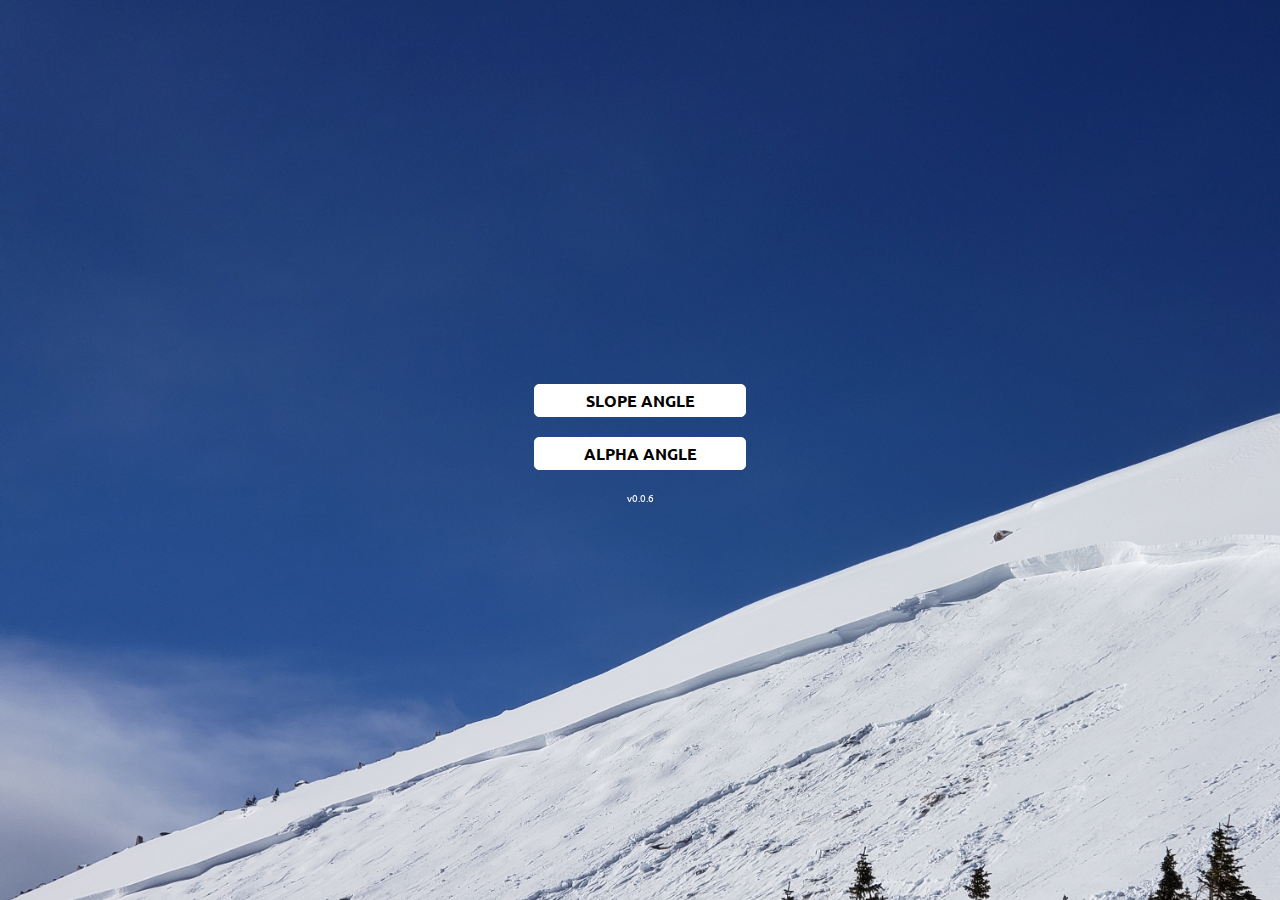
==== bctools/index.html @ e4209ce8 "facing mode" ====
<!DOCTYPE html>
<html>

<head>
    <meta charset="utf-8" />
    <meta http-equiv="X-UA-Compatible" content="IE=edge">
    <title>BC Tools</title>
    <meta name="viewport" content="width=device-width, initial-scale=1, user-scalable=no">
    <meta name="theme-color" content="#284E8C">
    <link rel="manifest" href="manifest.json">
    <link rel="icon" type="image/png" href="img/icon.png">
    <link rel="stylesheet" type="text/css" media="screen" href="main.css" />

    <link href="https://fonts.googleapis.com/css?family=Ubuntu" rel="stylesheet">
</head>

<body>
    <div id="outer-container" class="container">
        <div class="content" id="main">

            <div class="button" id="button-slope-angle" onclick="app.transition('main','slope-angle')">SLOPE ANGLE</div>
            <div class="button" id="button-alpha-angle" onclick="app.transition('main','alpha-angle')">ALPHA ANGLE</div>
            <div style="font-size: .6em; color: white;">v0.0.6</div>
        </div>
        <div class="content" id="slope-angle" hidden>
            <div id='slope-angle-container'>
                <div class="slope-panel slope-ok" hidden>Slab Avalanches Almost Unheard Of</div>
                <div class="slope-panel slope-warning" hidden>Slab Avalanches Can and Do Occur</div>
                <div class="slope-panel slope-danger" hidden>Prime Slab Avalanche Terrain</div>
                <div id='slope-angle-value'></div>
                <div class="button bottom" onclick="app.transition('slope-angle','main')">BACK</div>
            </div>
        </div>
        <div class="" id="alpha-angle" hidden>

            <div id='alpha-angle-container'>
                <div class="video-overlay">
                    <div class="horizon"></div>
                </div>
                <div id="alpha-angle-value"></div>
                <video style="margin: auto" id="gum-local" autoplay playsinline></video>
                <div class="button bottom" style='z-index: 9999;' onclick="app.transition('alpha-angle','main')">BACK</div>

            </div>
        </div>
    </div>
    <script src="main.js"></script>
    <script>
    </script>
</body>

</html>
---- bctools/main.css ----
html, body {
    height: 100%;
    margin: 0;
}
body {
    background-color: #284E8C;
}
.container {
    
    margin: auto;
    position:fixed !important;
position:absolute;
top:0;
right:0;
bottom:0;
left:0;
}
#main {
    background-image: url('img/postage-stamp-avy.jpg');
    min-height: 100%; 
    background-size: cover;
    text-align: center;
    padding-top: 30%;
}

#slope-angle{
position:absolute;
top:0;
right:0;
bottom:0;
left:0;
background-color: black;
}
#slope-angle-container {
    text-align: center;
    position: relative;
    top: 50%;
    transform: perspective(1px) translateY(-50%);
    height: 100%;
    font-size: 1.5em;
}
.slope-panel {
    margin-bottom: 20px;
    padding-top: 100px;
    padding-bottom: 100px;
}
.slope-ok {
    background-color: green;
}
.slope-warning {
    background-color: yellow;
    color: black;
}
.slope-danger {
    background-color: red;
    color: black;
}
#slope-angle-value {
color: white;

    font-size: 8em;
}
.content {

font-family: "Ubuntu";
position: relative;
}
.button {
  border: 1px solid white;
  background: white;
  color: black;
  margin-bottom: 20px;
  
  font-weight: bold;
  padding: 5px;
  border-radius: 5px;
  width: 200px;
  position: relative;
  left: 50%;
  transform: translate(-50%, 0);
  user-select: none;
  cursor: pointer;
}
.bottom {
    position: absolute;
    bottom: 0;
}
.button a {
  color: black;
  text-decoration: none;
}

video {
position: fixed;
  left: 0; 
  bottom: 0;
  min-width: 100%; 
  min-height: 100%;
  width: auto; 
  height: auto;
  object-fit: fill;
  z-index: 1;
}
.video-overlay {
    
  position: absolute;
  top: 0;
  left: 0;
  width: 100%;
  height: 100%;
  z-index: 2;
  color: yellow;
  display: flex;
  justify-content: center;
  align-items: center;
}
#alpha-angle-value {
    
  position: absolute;
  top: 0;
  left: 0;
  width: 100%;
  height: 100%;
  z-index: 3;
  margin-top: 10%;
  font-size: 8em;
}
.ok {
    color: green;
}
.warning {
    color: yellow;
}
.danger {
    color: red;
}
.horizon {
    width: 100%;
    height: 1px;
    background-color: yellow;
}

#alpha-angle-container {
font-family: "Ubuntu";  
    height: 100%;
    text-align: center;

}
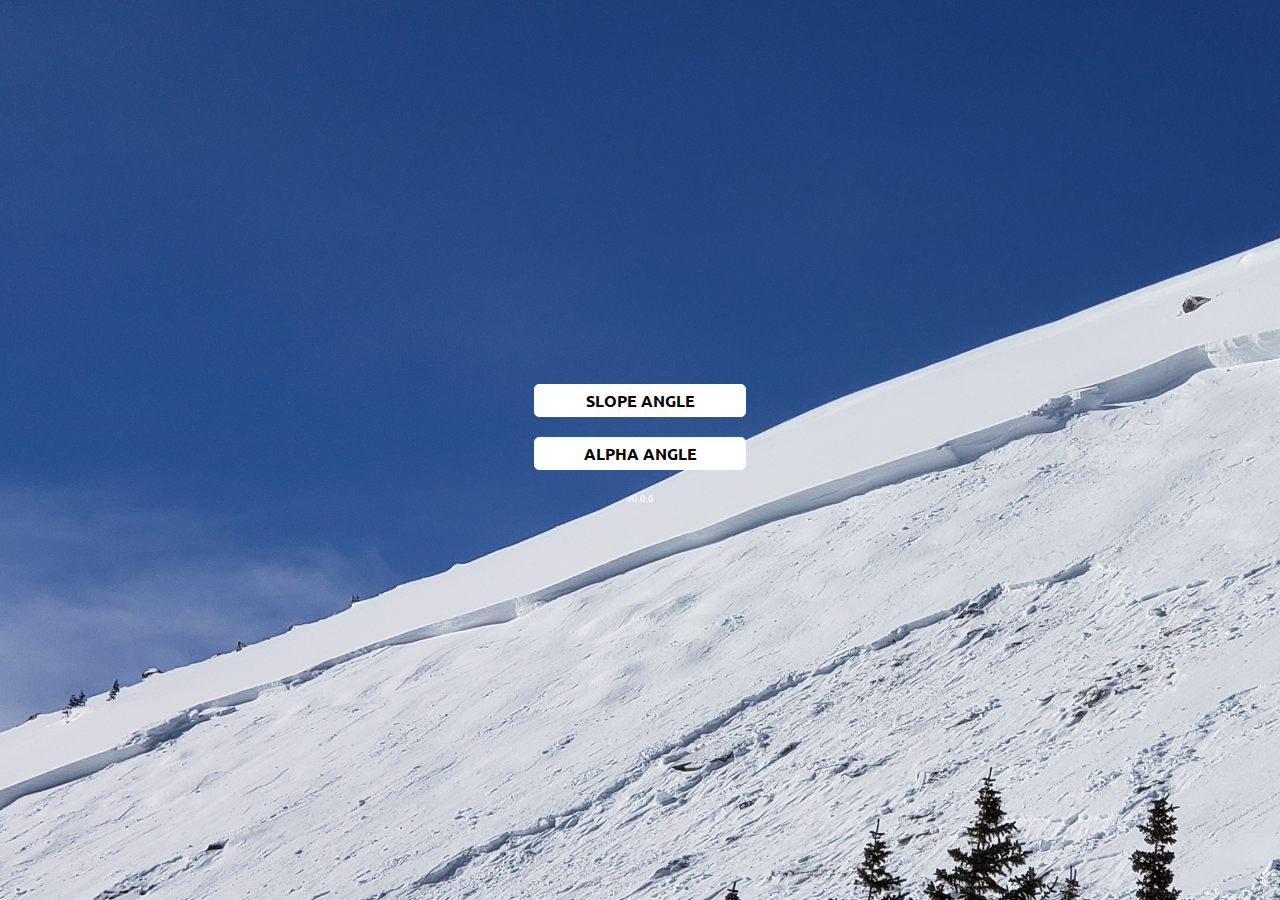
==== commit 09ebfbd7: "Fixes for PWA support" ====
--- a/bctools/index.html
+++ b/bctools/index.html
@@ -7,11 +7,12 @@
     <title>BC Tools</title>
     <meta name="viewport" content="width=device-width, initial-scale=1, user-scalable=no">
     <meta name="theme-color" content="#284E8C">
-    <link rel="manifest" href="manifest.json">
+    <link rel="manifest" href="manifest.json?v2">
     <link rel="icon" type="image/png" href="img/icon.png">
-    <link rel="stylesheet" type="text/css" media="screen" href="main.css" />
+    <link rel="stylesheet" type="text/css" media="screen" href="main.css?v2" />
 
     <link href="https://fonts.googleapis.com/css?family=Ubuntu" rel="stylesheet">
+    <script lang="javascript" src="main.js?v2"></script>
 </head>
 
 <body>
@@ -39,14 +40,12 @@
                 </div>
                 <div id="alpha-angle-value"></div>
                 <video style="margin: auto" id="gum-local" autoplay playsinline></video>
-                <div class="button bottom" style='z-index: 9999;' onclick="app.transition('alpha-angle','main')">BACK</div>
+                <div class="button bottom" style='z-index: 9999;' onclick="app.transition('alpha-angle','main')">BACK
+                </div>
 
             </div>
         </div>
     </div>
-    <script src="main.js"></script>
-    <script>
-    </script>
 </body>
 
 </html>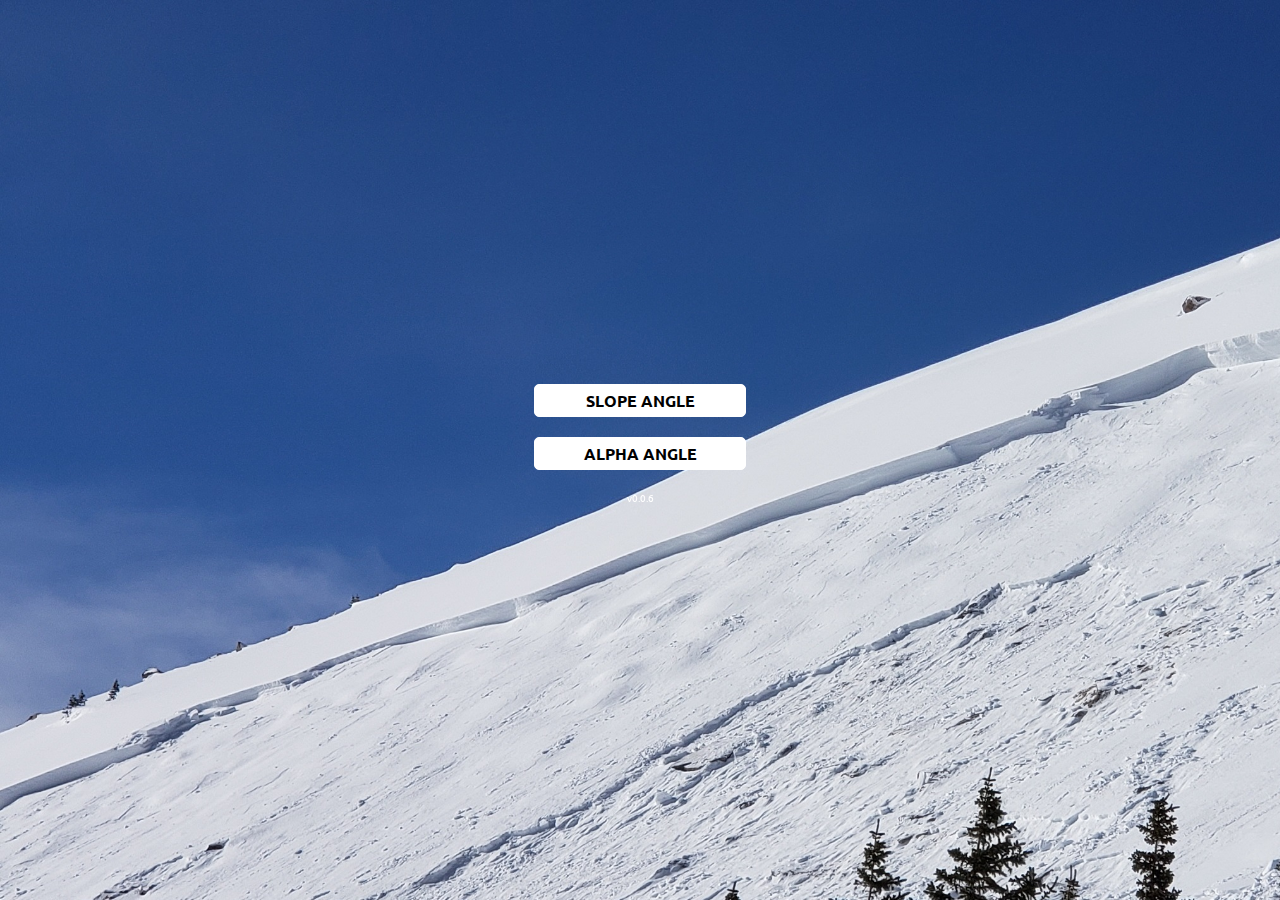
==== commit 7ecd0990: "Fix PWA" ====
--- a/bctools/index.html
+++ b/bctools/index.html
@@ -12,7 +12,6 @@
     <link rel="stylesheet" type="text/css" media="screen" href="main.css?v2" />
 
     <link href="https://fonts.googleapis.com/css?family=Ubuntu" rel="stylesheet">
-    <script lang="javascript" src="main.js?v2"></script>
 </head>
 
 <body>
@@ -46,6 +45,8 @@
             </div>
         </div>
     </div>
+    <script lang="javascript" src="main.js?v4"></script>
+
 </body>
 
 </html>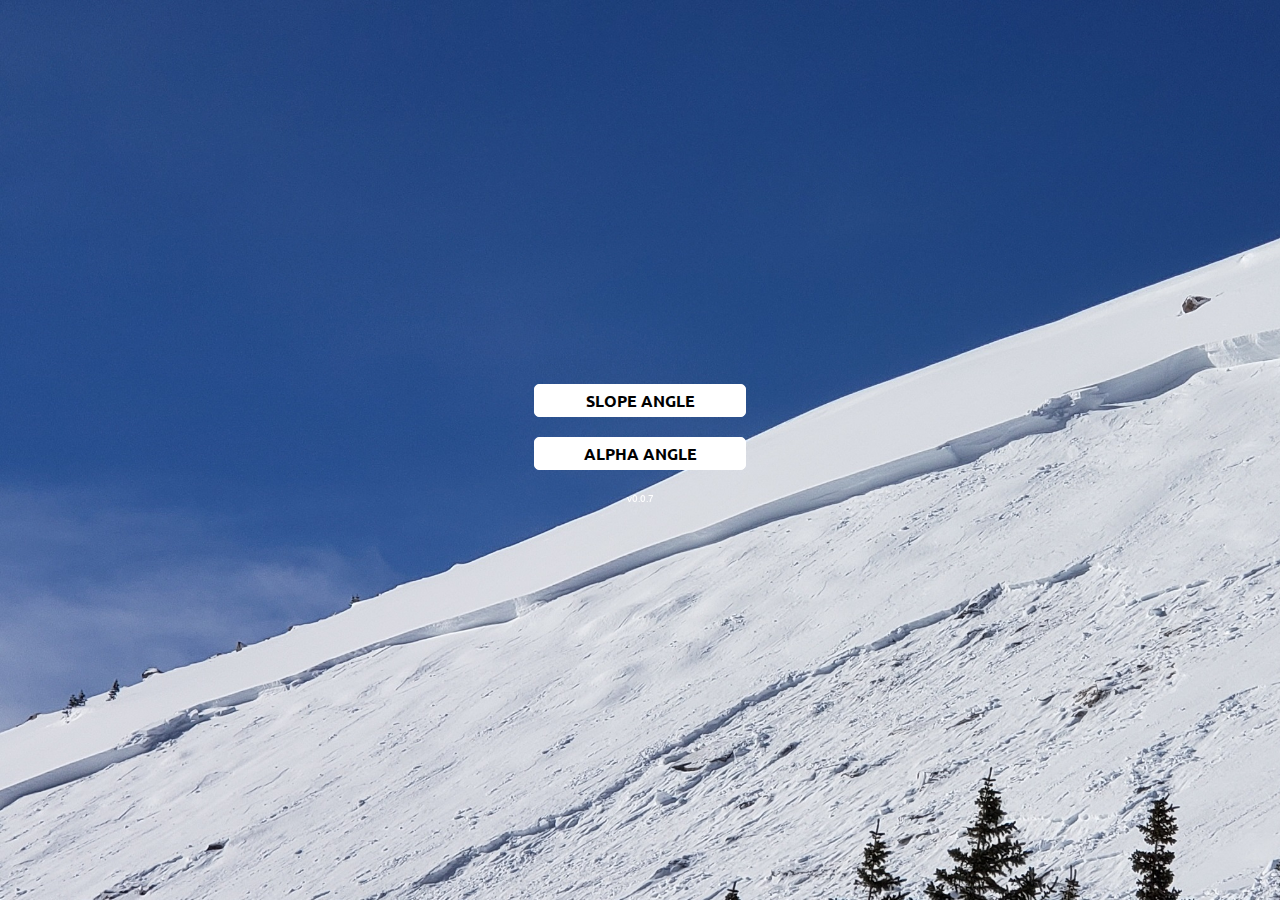
==== commit 03cef747: "Version bump" ====
--- a/bctools/index.html
+++ b/bctools/index.html
@@ -20,7 +20,7 @@
 
             <div class="button" id="button-slope-angle" onclick="app.transition('main','slope-angle')">SLOPE ANGLE</div>
             <div class="button" id="button-alpha-angle" onclick="app.transition('main','alpha-angle')">ALPHA ANGLE</div>
-            <div style="font-size: .6em; color: white;">v0.0.6</div>
+            <div style="font-size: .6em; color: white;">v0.0.7</div>
         </div>
         <div class="content" id="slope-angle" hidden>
             <div id='slope-angle-container'>
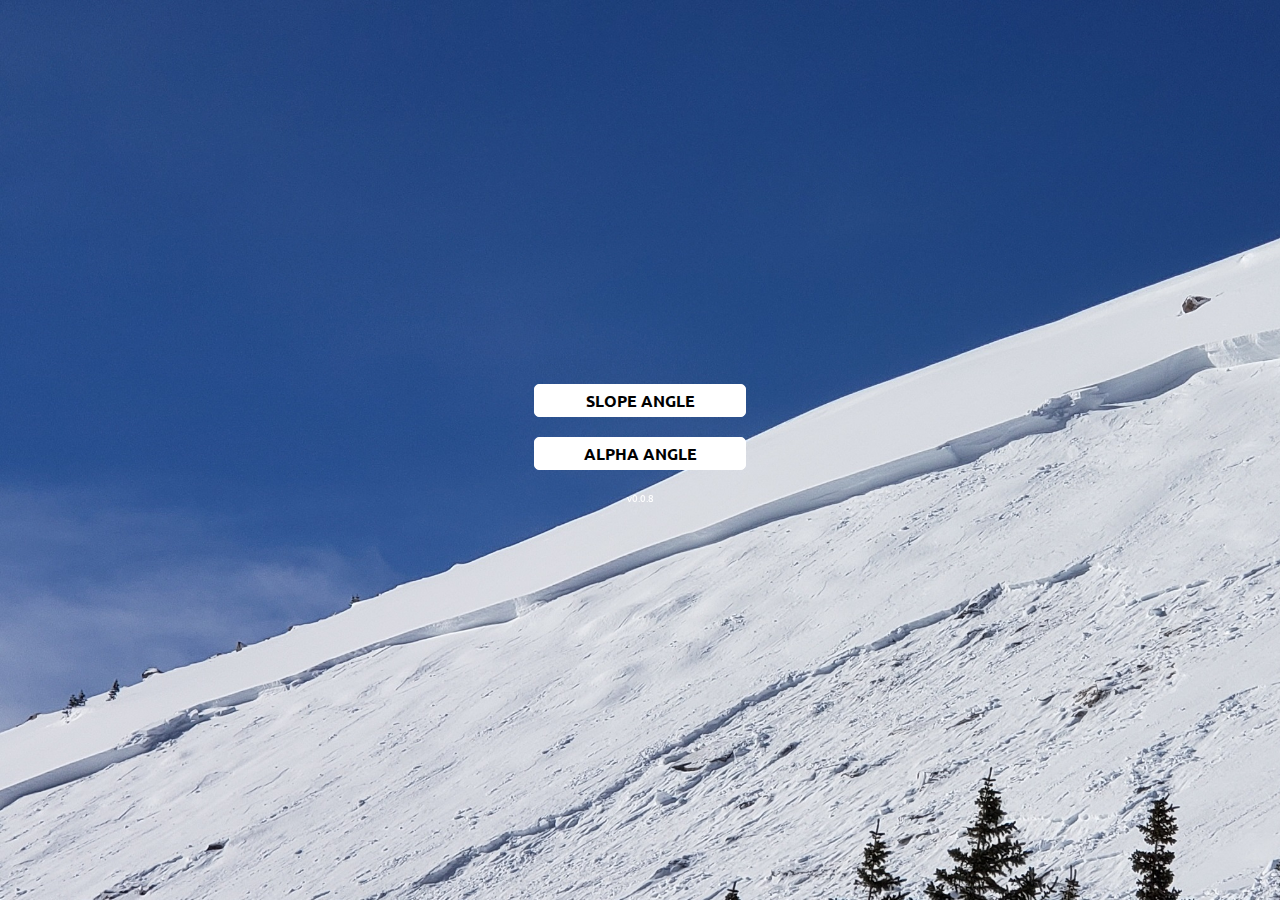
==== commit 147d12c3: "Fix PWA" ====
--- a/bctools/index.html
+++ b/bctools/index.html
@@ -20,7 +20,7 @@
 
             <div class="button" id="button-slope-angle" onclick="app.transition('main','slope-angle')">SLOPE ANGLE</div>
             <div class="button" id="button-alpha-angle" onclick="app.transition('main','alpha-angle')">ALPHA ANGLE</div>
-            <div style="font-size: .6em; color: white;">v0.0.7</div>
+            <div style="font-size: .6em; color: white;">v0.0.8</div>
         </div>
         <div class="content" id="slope-angle" hidden>
             <div id='slope-angle-container'>
@@ -45,7 +45,7 @@
             </div>
         </div>
     </div>
-    <script lang="javascript" src="main.js?v4"></script>
+    <script lang="javascript" src="main.js?v5"></script>
 
 </body>
 
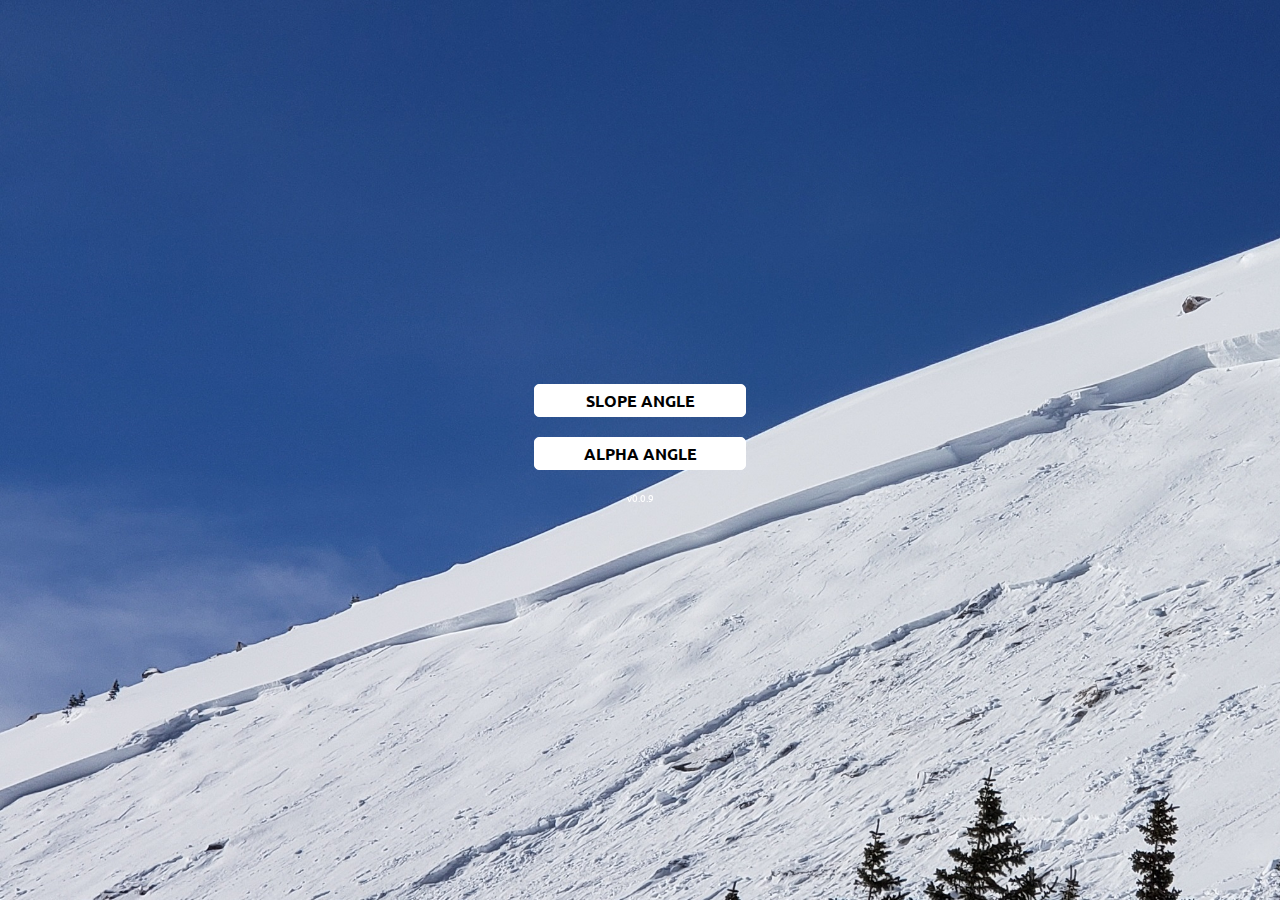
==== commit 1b077b01: "Fix PWA" ====
--- a/bctools/index.html
+++ b/bctools/index.html
@@ -7,7 +7,7 @@
     <title>BC Tools</title>
     <meta name="viewport" content="width=device-width, initial-scale=1, user-scalable=no">
     <meta name="theme-color" content="#284E8C">
-    <link rel="manifest" href="manifest.json?v2">
+    <link rel="manifest" href="manifest.json?v5">
     <link rel="icon" type="image/png" href="img/icon.png">
     <link rel="stylesheet" type="text/css" media="screen" href="main.css?v2" />
 
@@ -20,7 +20,7 @@
 
             <div class="button" id="button-slope-angle" onclick="app.transition('main','slope-angle')">SLOPE ANGLE</div>
             <div class="button" id="button-alpha-angle" onclick="app.transition('main','alpha-angle')">ALPHA ANGLE</div>
-            <div style="font-size: .6em; color: white;">v0.0.8</div>
+            <div style="font-size: .6em; color: white;">v0.0.9</div>
         </div>
         <div class="content" id="slope-angle" hidden>
             <div id='slope-angle-container'>
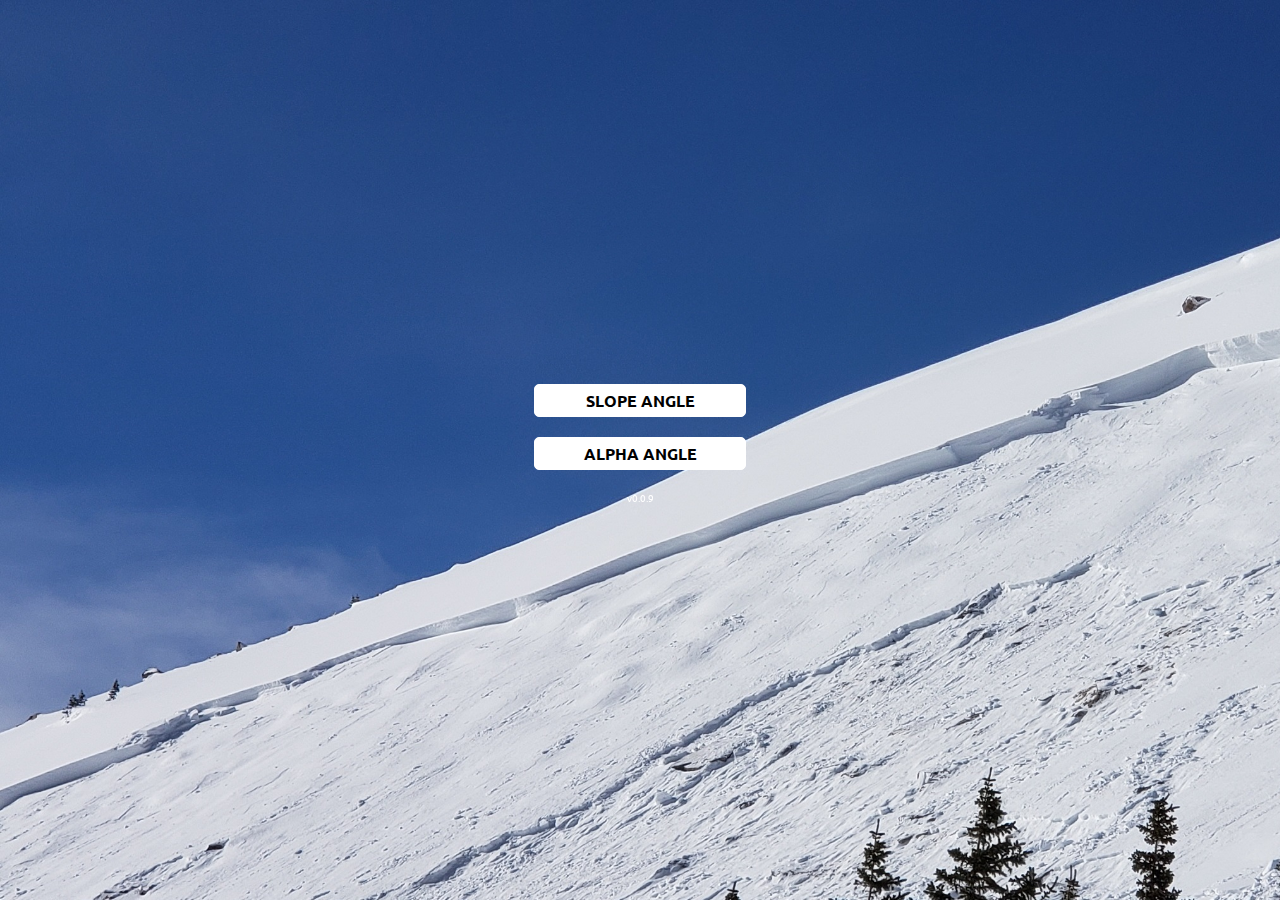
==== commit 44b49046: "Fix manifest" ====
--- a/bctools/index.html
+++ b/bctools/index.html
@@ -7,7 +7,7 @@
     <title>BC Tools</title>
     <meta name="viewport" content="width=device-width, initial-scale=1, user-scalable=no">
     <meta name="theme-color" content="#284E8C">
-    <link rel="manifest" href="manifest.json?v5">
+    <link rel="manifest" href="manifest.json?v6">
     <link rel="icon" type="image/png" href="img/icon.png">
     <link rel="stylesheet" type="text/css" media="screen" href="main.css?v2" />
 
@@ -45,7 +45,7 @@
             </div>
         </div>
     </div>
-    <script lang="javascript" src="main.js?v5"></script>
+    <script lang="javascript" src="main.js?v6"></script>
 
 </body>
 
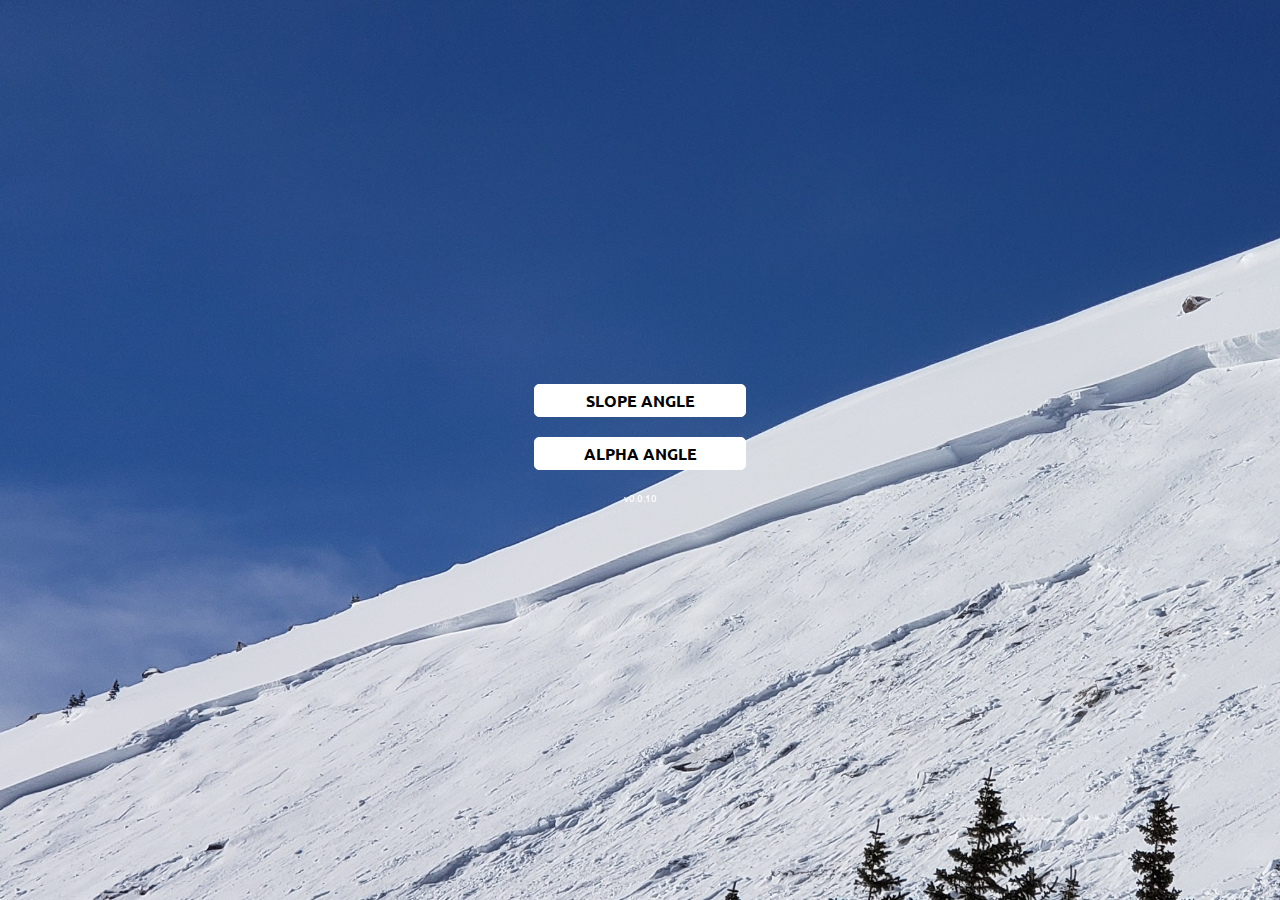
==== commit 9403834c: "Bump version" ====
--- a/bctools/index.html
+++ b/bctools/index.html
@@ -20,7 +20,7 @@
 
             <div class="button" id="button-slope-angle" onclick="app.transition('main','slope-angle')">SLOPE ANGLE</div>
             <div class="button" id="button-alpha-angle" onclick="app.transition('main','alpha-angle')">ALPHA ANGLE</div>
-            <div style="font-size: .6em; color: white;">v0.0.9</div>
+            <div style="font-size: .6em; color: white;">v0.0.10</div>
         </div>
         <div class="content" id="slope-angle" hidden>
             <div id='slope-angle-container'>
